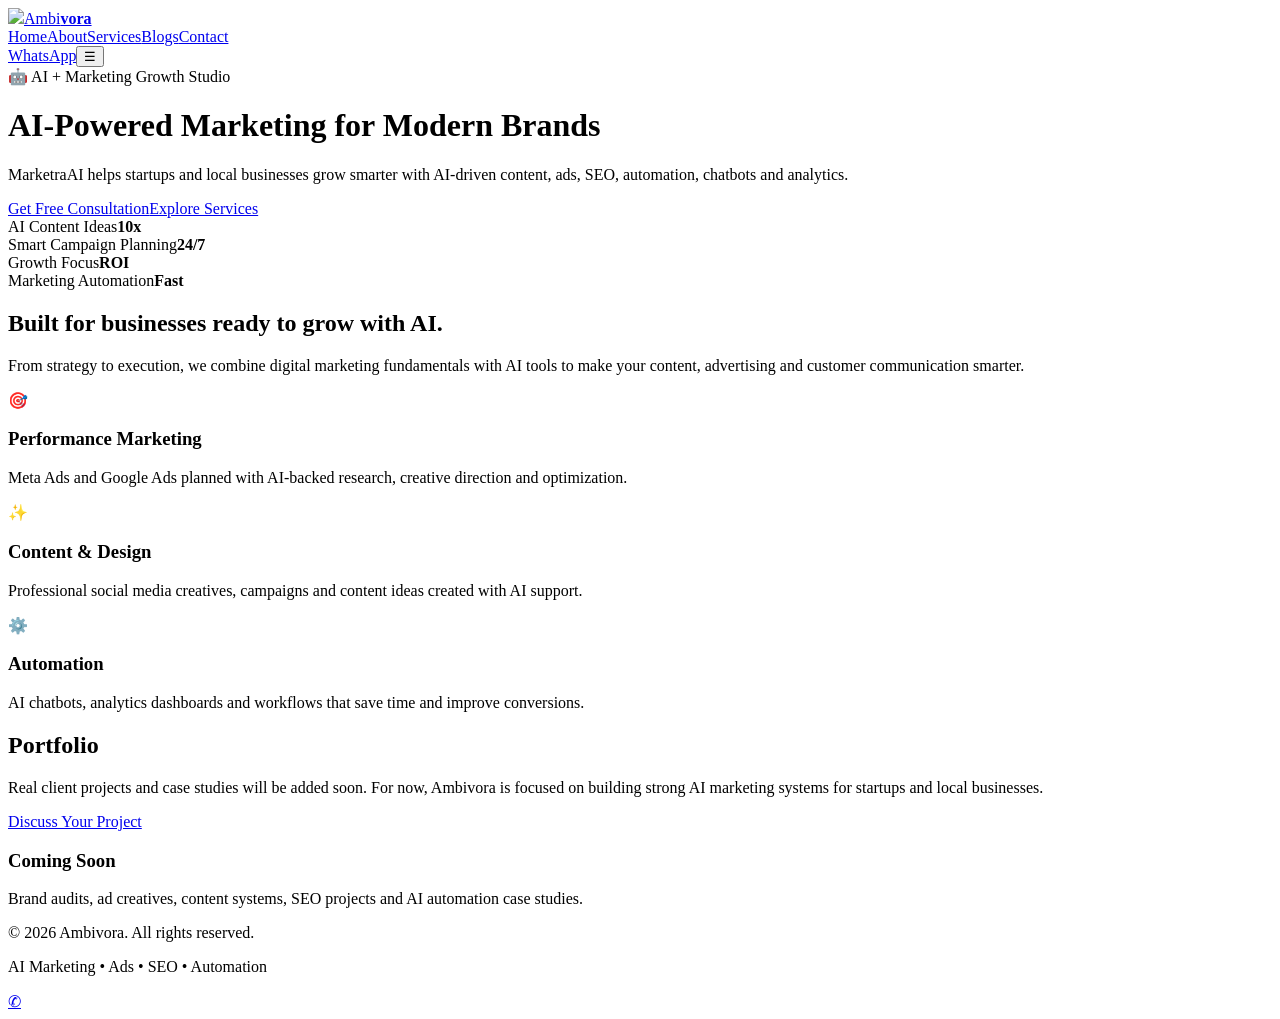
==== index.html @ a3594df1 "Update index.html" ====
<!doctype html><html lang="en"><head><meta charset="utf-8"><meta name="viewport" content="width=device-width,initial-scale=1"><title>Ambivora | AI-Powered Marketing for Modern Brands</title><meta name="description" content="AI-powered marketing solutions for startups and local businesses. Meta Ads, SEO, Google Ads, AI chatbots, content design, automation and analytics."><meta name="robots" content="index, follow"><meta name="author" content="Himanshu Vishwakarma"><link rel="icon" type="image/png" href="assets/logo.png"><link rel="stylesheet" href="style.css"> 
<link rel="canonical" href="https://ambivora.com/" />
<script type="application/ld+json">
{
  "@context": "https://schema.org",
  "@type": "Organization",
  "name": "Ambivora",
  "url": "https://ambivora.com",
  "logo": "https://ambivora.com/logo.png",
  "description": "Ambivora is an AI-powered marketing brand helping startups and local businesses grow with digital marketing, automation, content creation, ads, SEO, analytics, and AI solutions.",
  "founder": {
    "@type": "Person",
    "name": "Himanshu Vishwakarma"
  },
  "sameAs": [
    "https://www.instagram.com/marketra.ai/",
    "https://www.facebook.com/profile.php?id=61590414458630",
    "https://www.linkedin.com/company/126554090/"
  ],
  "contactPoint": {
    "@type": "ContactPoint",
    "telephone": "+91-7304382404",
    "contactType": "customer service",
    "areaServed": "IN"
  }
}
</script>
  
</head><body>
<nav class="nav"><div class="container nav-inner"><a class="brand" href="index.html"><img src="assets/logo.png"><span>Ambi<b>vora</b></span></a><div class="links"><a class="active" href="index.html">Home</a><a href="about.html">About</a><a href="services.html">Services</a><a href="blogs.html">Blogs</a><a href="contact.html">Contact</a></div><a class="nav-cta" href="https://wa.me/917304382404">WhatsApp</a><button class="menu">☰</button></div></nav>
<header class="hero"><div class="container grid"><div class="reveal"><div class="eyebrow">🤖 AI + Marketing Growth Studio</div><h1 class="title">AI-Powered Marketing for <span class="gradient">Modern Brands</span></h1><p class="sub">MarketraAI helps startups and local businesses grow smarter with AI-driven content, ads, SEO, automation, chatbots and analytics.</p><div class="actions"><a class="btn" href="contact.html">Get Free Consultation</a><a class="btn secondary" href="services.html">Explore Services</a></div></div><div class="hero-card reveal"><div class="orb"></div><div class="dashboard"><div class="metric"><span>AI Content Ideas</span><b>10x</b></div><div class="metric"><span>Smart Campaign Planning</span><b>24/7</b></div><div class="metric"><span>Growth Focus</span><b>ROI</b></div><div class="metric"><span>Marketing Automation</span><b>Fast</b></div></div></div></div></header>
<section class="section"><div class="container"><h2 class="section-title reveal">Built for businesses ready to grow with AI.</h2><p class="section-sub reveal">From strategy to execution, we combine digital marketing fundamentals with AI tools to make your content, advertising and customer communication smarter.</p><div class="cards"><div class="card reveal"><div class="icon">🎯</div><h3>Performance Marketing</h3><p>Meta Ads and Google Ads planned with AI-backed research, creative direction and optimization.</p></div><div class="card reveal"><div class="icon">✨</div><h3>Content & Design</h3><p>Professional social media creatives, campaigns and content ideas created with AI support.</p></div><div class="card reveal"><div class="icon">⚙️</div><h3>Automation</h3><p>AI chatbots, analytics dashboards and workflows that save time and improve conversions.</p></div></div></div></section>
<section class="section"><div class="container split"><div class="reveal"><h2 class="section-title">Portfolio</h2><p class="section-sub">Real client projects and case studies will be added soon. For now, Ambivora is focused on building strong AI marketing systems for startups and local businesses.</p><a class="btn secondary" href="contact.html">Discuss Your Project</a></div><div class="card reveal"><h3>Coming Soon</h3><p class="muted">Brand audits, ad creatives, content systems, SEO projects and AI automation case studies.</p></div></div></section>
<footer class="footer"><div class="container foot"><p>© 2026 Ambivora. All rights reserved.</p><p>AI Marketing • Ads • SEO • Automation</p></div></footer><a class="whatsapp" href="https://wa.me/917304382404">✆</a><script src="script.js"></script></body></html>
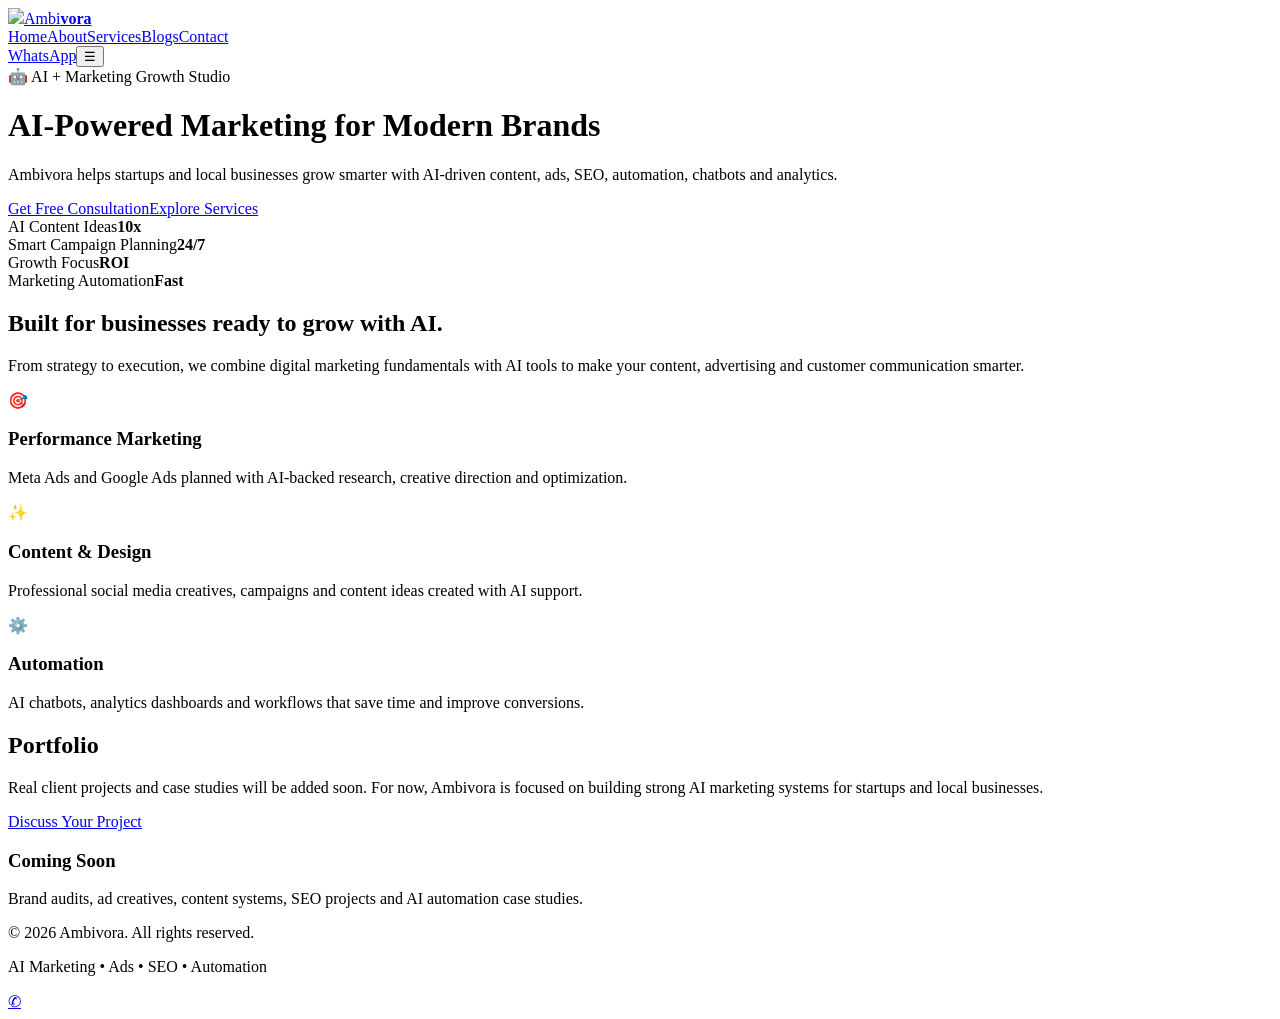
==== commit 0beedafb: "Update index.html" ====
--- a/index.html
+++ b/index.html
@@ -28,7 +28,7 @@
   
 </head><body>
 <nav class="nav"><div class="container nav-inner"><a class="brand" href="index.html"><img src="assets/logo.png"><span>Ambi<b>vora</b></span></a><div class="links"><a class="active" href="index.html">Home</a><a href="about.html">About</a><a href="services.html">Services</a><a href="blogs.html">Blogs</a><a href="contact.html">Contact</a></div><a class="nav-cta" href="https://wa.me/917304382404">WhatsApp</a><button class="menu">☰</button></div></nav>
-<header class="hero"><div class="container grid"><div class="reveal"><div class="eyebrow">🤖 AI + Marketing Growth Studio</div><h1 class="title">AI-Powered Marketing for <span class="gradient">Modern Brands</span></h1><p class="sub">MarketraAI helps startups and local businesses grow smarter with AI-driven content, ads, SEO, automation, chatbots and analytics.</p><div class="actions"><a class="btn" href="contact.html">Get Free Consultation</a><a class="btn secondary" href="services.html">Explore Services</a></div></div><div class="hero-card reveal"><div class="orb"></div><div class="dashboard"><div class="metric"><span>AI Content Ideas</span><b>10x</b></div><div class="metric"><span>Smart Campaign Planning</span><b>24/7</b></div><div class="metric"><span>Growth Focus</span><b>ROI</b></div><div class="metric"><span>Marketing Automation</span><b>Fast</b></div></div></div></div></header>
+<header class="hero"><div class="container grid"><div class="reveal"><div class="eyebrow">🤖 AI + Marketing Growth Studio</div><h1 class="title">AI-Powered Marketing for <span class="gradient">Modern Brands</span></h1><p class="sub">Ambivora helps startups and local businesses grow smarter with AI-driven content, ads, SEO, automation, chatbots and analytics.</p><div class="actions"><a class="btn" href="contact.html">Get Free Consultation</a><a class="btn secondary" href="services.html">Explore Services</a></div></div><div class="hero-card reveal"><div class="orb"></div><div class="dashboard"><div class="metric"><span>AI Content Ideas</span><b>10x</b></div><div class="metric"><span>Smart Campaign Planning</span><b>24/7</b></div><div class="metric"><span>Growth Focus</span><b>ROI</b></div><div class="metric"><span>Marketing Automation</span><b>Fast</b></div></div></div></div></header>
 <section class="section"><div class="container"><h2 class="section-title reveal">Built for businesses ready to grow with AI.</h2><p class="section-sub reveal">From strategy to execution, we combine digital marketing fundamentals with AI tools to make your content, advertising and customer communication smarter.</p><div class="cards"><div class="card reveal"><div class="icon">🎯</div><h3>Performance Marketing</h3><p>Meta Ads and Google Ads planned with AI-backed research, creative direction and optimization.</p></div><div class="card reveal"><div class="icon">✨</div><h3>Content & Design</h3><p>Professional social media creatives, campaigns and content ideas created with AI support.</p></div><div class="card reveal"><div class="icon">⚙️</div><h3>Automation</h3><p>AI chatbots, analytics dashboards and workflows that save time and improve conversions.</p></div></div></div></section>
 <section class="section"><div class="container split"><div class="reveal"><h2 class="section-title">Portfolio</h2><p class="section-sub">Real client projects and case studies will be added soon. For now, Ambivora is focused on building strong AI marketing systems for startups and local businesses.</p><a class="btn secondary" href="contact.html">Discuss Your Project</a></div><div class="card reveal"><h3>Coming Soon</h3><p class="muted">Brand audits, ad creatives, content systems, SEO projects and AI automation case studies.</p></div></div></section>
 <footer class="footer"><div class="container foot"><p>© 2026 Ambivora. All rights reserved.</p><p>AI Marketing • Ads • SEO • Automation</p></div></footer><a class="whatsapp" href="https://wa.me/917304382404">✆</a><script src="script.js"></script></body></html>
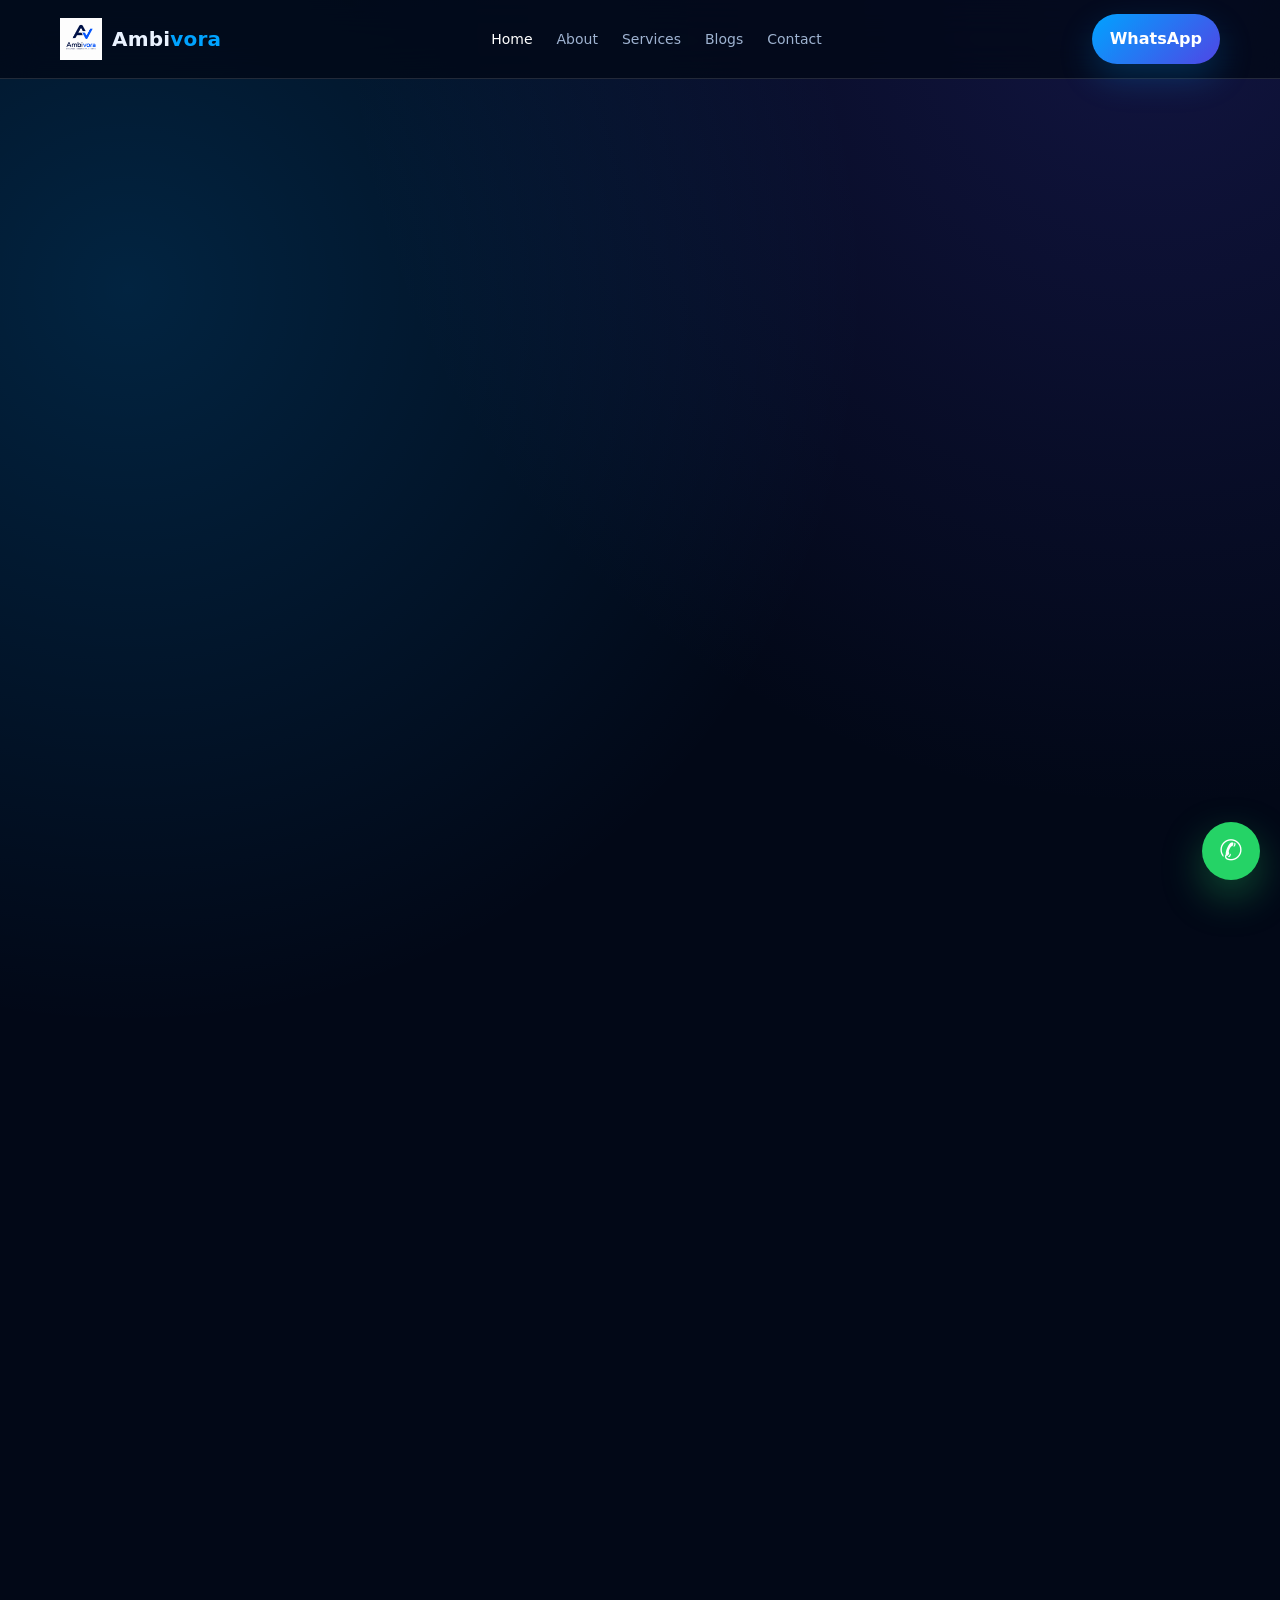
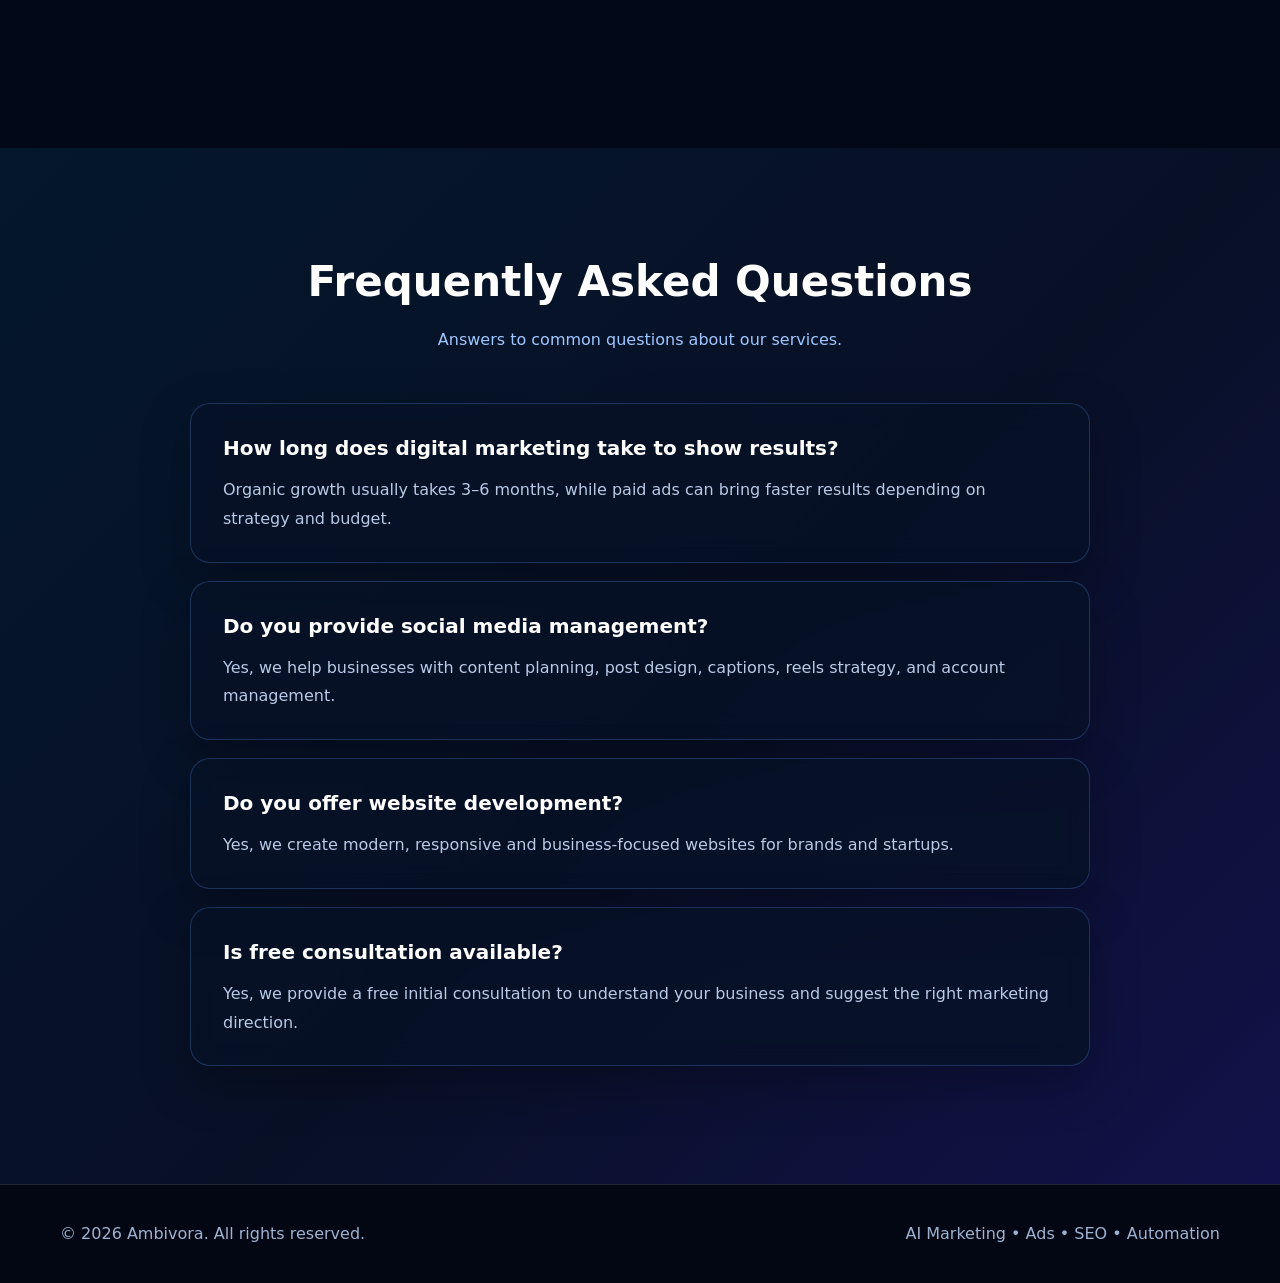
==== commit e8994e87: "Update index.html" ====
--- a/index.html
+++ b/index.html
@@ -1,5 +1,5 @@
 <!doctype html><html lang="en"><head><meta charset="utf-8"><meta name="viewport" content="width=device-width,initial-scale=1"><title>Ambivora | AI-Powered Marketing for Modern Brands</title><meta name="description" content="AI-powered marketing solutions for startups and local businesses. Meta Ads, SEO, Google Ads, AI chatbots, content design, automation and analytics."><meta name="robots" content="index, follow"><meta name="author" content="Himanshu Vishwakarma"><link rel="icon" type="image/png" href="assets/logo.png"><link rel="stylesheet" href="style.css"> 
-<link rel="canonical" href="https://ambivora.com/" />
+<link rel="canonical" href="https://ambivora.com/" /> <meta name="google-site-verification" content="0VDuMAqd3HgcejEKoUQ2re_tXmS14MhPEzHffWa3GqM" />
 <script type="application/ld+json">
 {
   "@context": "https://schema.org",
@@ -13,7 +13,7 @@
     "name": "Himanshu Vishwakarma"
   },
   "sameAs": [
-    "https://www.instagram.com/marketra.ai/",
+    "https://www.instagram.com/ambivora.ai/",
     "https://www.facebook.com/profile.php?id=61590414458630",
     "https://www.linkedin.com/company/126554090/"
   ],
@@ -31,4 +31,30 @@
 <header class="hero"><div class="container grid"><div class="reveal"><div class="eyebrow">🤖 AI + Marketing Growth Studio</div><h1 class="title">AI-Powered Marketing for <span class="gradient">Modern Brands</span></h1><p class="sub">Ambivora helps startups and local businesses grow smarter with AI-driven content, ads, SEO, automation, chatbots and analytics.</p><div class="actions"><a class="btn" href="contact.html">Get Free Consultation</a><a class="btn secondary" href="services.html">Explore Services</a></div></div><div class="hero-card reveal"><div class="orb"></div><div class="dashboard"><div class="metric"><span>AI Content Ideas</span><b>10x</b></div><div class="metric"><span>Smart Campaign Planning</span><b>24/7</b></div><div class="metric"><span>Growth Focus</span><b>ROI</b></div><div class="metric"><span>Marketing Automation</span><b>Fast</b></div></div></div></div></header>
 <section class="section"><div class="container"><h2 class="section-title reveal">Built for businesses ready to grow with AI.</h2><p class="section-sub reveal">From strategy to execution, we combine digital marketing fundamentals with AI tools to make your content, advertising and customer communication smarter.</p><div class="cards"><div class="card reveal"><div class="icon">🎯</div><h3>Performance Marketing</h3><p>Meta Ads and Google Ads planned with AI-backed research, creative direction and optimization.</p></div><div class="card reveal"><div class="icon">✨</div><h3>Content & Design</h3><p>Professional social media creatives, campaigns and content ideas created with AI support.</p></div><div class="card reveal"><div class="icon">⚙️</div><h3>Automation</h3><p>AI chatbots, analytics dashboards and workflows that save time and improve conversions.</p></div></div></div></section>
 <section class="section"><div class="container split"><div class="reveal"><h2 class="section-title">Portfolio</h2><p class="section-sub">Real client projects and case studies will be added soon. For now, Ambivora is focused on building strong AI marketing systems for startups and local businesses.</p><a class="btn secondary" href="contact.html">Discuss Your Project</a></div><div class="card reveal"><h3>Coming Soon</h3><p class="muted">Brand audits, ad creatives, content systems, SEO projects and AI automation case studies.</p></div></div></section>
+
+  <section class="faq-section">
+  <h2>Frequently Asked Questions</h2>
+  <p class="faq-subtitle">Answers to common questions about our services.</p>
+
+  <div class="faq-box">
+    <h3>How long does digital marketing take to show results?</h3>
+    <p>Organic growth usually takes 3–6 months, while paid ads can bring faster results depending on strategy and budget.</p>
+  </div>
+
+  <div class="faq-box">
+    <h3>Do you provide social media management?</h3>
+    <p>Yes, we help businesses with content planning, post design, captions, reels strategy, and account management.</p>
+  </div>
+
+  <div class="faq-box">
+    <h3>Do you offer website development?</h3>
+    <p>Yes, we create modern, responsive and business-focused websites for brands and startups.</p>
+  </div>
+
+  <div class="faq-box">
+    <h3>Is free consultation available?</h3>
+    <p>Yes, we provide a free initial consultation to understand your business and suggest the right marketing direction.</p>
+  </div>
+</section>
+  
 <footer class="footer"><div class="container foot"><p>© 2026 Ambivora. All rights reserved.</p><p>AI Marketing • Ads • SEO • Automation</p></div></footer><a class="whatsapp" href="https://wa.me/917304382404">✆</a><script src="script.js"></script></body></html>
--- a/style.css
+++ b/style.css
@@ -0,0 +1,83 @@
+:root{
+  --navy:#020817;--navy2:#07142b;--blue:#00A3FF;--blue2:#4f46e5;--text:#eaf3ff;--muted:#9fb3d1;--card:rgba(255,255,255,.07);--line:rgba(255,255,255,.13);--white:#fff;
+}
+*{box-sizing:border-box;margin:0;padding:0}html{scroll-behavior:smooth}body{font-family:Inter,system-ui,-apple-system,Segoe UI,Arial,sans-serif;background:radial-gradient(circle at 10% 10%,rgba(0,163,255,.18),transparent 26%),radial-gradient(circle at 90% 0%,rgba(79,70,229,.2),transparent 26%),var(--navy);color:var(--text);line-height:1.6;overflow-x:hidden}a{color:inherit;text-decoration:none}.container{width:min(1160px,92%);margin:auto}.nav{position:sticky;top:0;z-index:99;background:rgba(2,8,23,.78);backdrop-filter:blur(18px);border-bottom:1px solid var(--line)}.nav-inner{display:flex;align-items:center;justify-content:space-between;padding:14px 0}.brand{display:flex;align-items:center;gap:10px;font-weight:800;letter-spacing:.2px}.brand img{width:42px;height:42px;object-fit:contain}.brand span{font-size:20px}.brand b{color:var(--blue)}.links{display:flex;gap:24px;align-items:center}.links a{font-size:14px;color:var(--muted);transition:.25s}.links a:hover,.links a.active{color:var(--white)}.nav-cta,.btn{display:inline-flex;align-items:center;justify-content:center;gap:8px;padding:12px 18px;border-radius:999px;background:linear-gradient(135deg,var(--blue),var(--blue2));color:white;font-weight:700;border:0;box-shadow:0 14px 35px rgba(0,163,255,.22);transition:.25s;cursor:pointer}.btn:hover,.nav-cta:hover{transform:translateY(-2px);box-shadow:0 20px 50px rgba(0,163,255,.32)}.btn.secondary{background:rgba(255,255,255,.08);border:1px solid var(--line);box-shadow:none}.menu{display:none;background:none;border:1px solid var(--line);color:white;border-radius:12px;padding:8px 11px;font-size:22px}
+.hero{position:relative;padding:92px 0 70px;min-height:78vh;display:flex;align-items:center}.grid{display:grid;grid-template-columns:1.05fr .95fr;gap:48px;align-items:center}.eyebrow{display:inline-flex;align-items:center;gap:9px;border:1px solid var(--line);background:rgba(255,255,255,.06);border-radius:999px;padding:8px 13px;color:#cfe6ff;font-size:14px;margin-bottom:20px}.title{font-size:clamp(42px,7vw,78px);line-height:1.02;letter-spacing:-2.8px}.gradient{background:linear-gradient(135deg,#fff 20%,#76d7ff 55%,#7c6cff 90%);-webkit-background-clip:text;background-clip:text;color:transparent}.sub{font-size:18px;color:var(--muted);max-width:670px;margin:22px 0 30px}.actions{display:flex;gap:14px;flex-wrap:wrap}.hero-card{position:relative;border:1px solid var(--line);border-radius:34px;padding:26px;background:linear-gradient(180deg,rgba(255,255,255,.1),rgba(255,255,255,.035));box-shadow:0 30px 90px rgba(0,0,0,.28);overflow:hidden}.hero-card:before{content:"";position:absolute;inset:-1px;background:radial-gradient(circle at 30% 0%,rgba(0,163,255,.26),transparent 45%);pointer-events:none}.dashboard{position:relative;display:grid;gap:14px}.metric{padding:18px;border-radius:22px;background:rgba(3,10,26,.78);border:1px solid var(--line);display:flex;justify-content:space-between;align-items:center}.metric b{font-size:28px;color:white}.metric span{color:var(--muted);font-size:14px}.orb{position:absolute;width:220px;height:220px;border-radius:50%;background:radial-gradient(circle,#00a3ff,transparent 66%);filter:blur(26px);opacity:.22;right:-65px;top:-65px;animation:float 6s ease-in-out infinite}.page-head{padding:78px 0 42px;text-align:center}.page-head h1{font-size:clamp(38px,6vw,66px);letter-spacing:-2px}.page-head p{color:var(--muted);font-size:18px;max-width:760px;margin:16px auto}.section{padding:76px 0}.section-title{font-size:clamp(30px,4vw,48px);letter-spacing:-1.5px;margin-bottom:13px}.section-sub{color:var(--muted);max-width:760px;margin-bottom:34px}.cards{display:grid;grid-template-columns:repeat(3,1fr);gap:20px}.card{border:1px solid var(--line);background:linear-gradient(180deg,rgba(255,255,255,.08),rgba(255,255,255,.035));border-radius:26px;padding:24px;transition:.28s;position:relative;overflow:hidden}.card:after{content:"";position:absolute;inset:auto -50px -70px auto;width:160px;height:160px;border-radius:50%;background:rgba(0,163,255,.12);filter:blur(20px)}.card:hover{transform:translateY(-8px);border-color:rgba(0,163,255,.45)}.icon{width:48px;height:48px;border-radius:16px;background:linear-gradient(135deg,var(--blue),var(--blue2));display:grid;place-items:center;font-size:22px;margin-bottom:18px}.card h3{font-size:21px;margin-bottom:10px}.card p,.muted{color:var(--muted)}.split{display:grid;grid-template-columns:.9fr 1.1fr;gap:44px;align-items:center}.founder-img{width:100%;max-width:420px;border-radius:32px;border:1px solid var(--line);box-shadow:0 28px 80px rgba(0,0,0,.35);filter:saturate(.9)}.timeline{display:grid;gap:16px;margin-top:24px}.step{padding:18px;border-left:3px solid var(--blue);background:rgba(255,255,255,.055);border-radius:0 18px 18px 0}.blog-grid{display:grid;grid-template-columns:repeat(3,1fr);gap:22px}.blog{min-height:250px;display:flex;flex-direction:column;justify-content:space-between}.tag{color:#8ddcff;font-size:13px;font-weight:700}.form-wrap{display:grid;grid-template-columns:.9fr 1.1fr;gap:32px}.form{border:1px solid var(--line);background:rgba(255,255,255,.06);border-radius:28px;padding:24px}.field{margin-bottom:15px}.field label{display:block;margin-bottom:6px;color:#dcecff;font-size:14px}.field input,.field textarea{width:100%;padding:14px 15px;border-radius:15px;border:1px solid var(--line);background:rgba(2,8,23,.65);color:white;outline:none}.field textarea{min-height:130px;resize:vertical}.socials{display:flex;flex-wrap:wrap;gap:12px;margin-top:20px}.socials a{padding:10px 14px;border:1px solid var(--line);border-radius:999px;color:#cfe6ff;background:rgba(255,255,255,.055);transition:.25s}.socials a:hover{border-color:var(--blue);color:white;transform:translateY(-2px)}.footer{padding:36px 0;border-top:1px solid var(--line);background:rgba(0,0,0,.16);color:var(--muted)}.foot{display:flex;justify-content:space-between;gap:20px;flex-wrap:wrap}.whatsapp{position:fixed;right:20px;bottom:20px;z-index:90;width:58px;height:58px;border-radius:50%;display:grid;place-items:center;background:#25D366;color:white;font-size:28px;box-shadow:0 16px 40px rgba(37,211,102,.34);animation:pulse 2s infinite}.reveal{opacity:0;transform:translateY(28px);transition:opacity .75s ease,transform .75s ease}.reveal.show{opacity:1;transform:none}@keyframes float{50%{transform:translateY(24px)}}@keyframes pulse{50%{transform:scale(1.06)}}
+@media(max-width:900px){.grid,.split,.form-wrap{grid-template-columns:1fr}.cards,.blog-grid{grid-template-columns:1fr 1fr}.links{position:fixed;inset:70px 16px auto 16px;background:#07142b;border:1px solid var(--line);border-radius:24px;padding:20px;display:none;flex-direction:column;align-items:flex-start}.links.open{display:flex}.menu{display:block}.nav-cta{display:none}.hero{padding-top:56px}.title{letter-spacing:-1.5px}}@media(max-width:620px){.cards,.blog-grid{grid-template-columns:1fr}.actions .btn{width:100%}.foot{display:block}.hero-card{padding:18px}.brand span{font-size:18px}}
+
+.faq-section {
+  padding: 100px 20px;
+  background: linear-gradient(135deg, #04172b 0%, #081026 55%, #12124a 100%);
+  color: #ffffff;
+  text-align: center;
+  position: relative;
+  overflow: hidden;
+}
+
+.faq-section h2 {
+  font-size: 42px;
+  font-weight: 800;
+  color: #ffffff;
+  margin-bottom: 12px;
+}
+
+.faq-subtitle {
+  color: #9fc7ff;
+  font-size: 16px;
+  margin-bottom: 50px;
+}
+
+.faq-box {
+  max-width: 900px;
+  margin: 18px auto;
+  padding: 28px 32px;
+  background: rgba(7, 18, 39, 0.82);
+  border: 1px solid rgba(95, 151, 255, 0.25);
+  border-radius: 20px;
+  text-align: left;
+  box-shadow: 0 18px 50px rgba(0, 0, 0, 0.25);
+  backdrop-filter: blur(12px);
+  transition: all 0.3s ease;
+}
+
+.faq-box:hover {
+  transform: translateY(-5px);
+  border-color: rgba(56, 189, 248, 0.6);
+  box-shadow: 0 22px 60px rgba(37, 99, 235, 0.25);
+}
+
+.faq-box h3 {
+  color: #ffffff;
+  font-size: 20px;
+  font-weight: 700;
+  margin-bottom: 12px;
+}
+
+.faq-box p {
+  color: #b9c9e6;
+  font-size: 16px;
+  line-height: 1.8;
+  margin: 0;
+}
+
+@media (max-width: 768px) {
+  .faq-section {
+    padding: 70px 16px;
+  }
+
+  .faq-section h2 {
+    font-size: 32px;
+  }
+
+  .faq-box {
+    padding: 22px;
+  }
+
+  .faq-box h3 {
+    font-size: 18px;
+  }
+
+  .faq-box p {
+    font-size: 15px;
+  }
+}
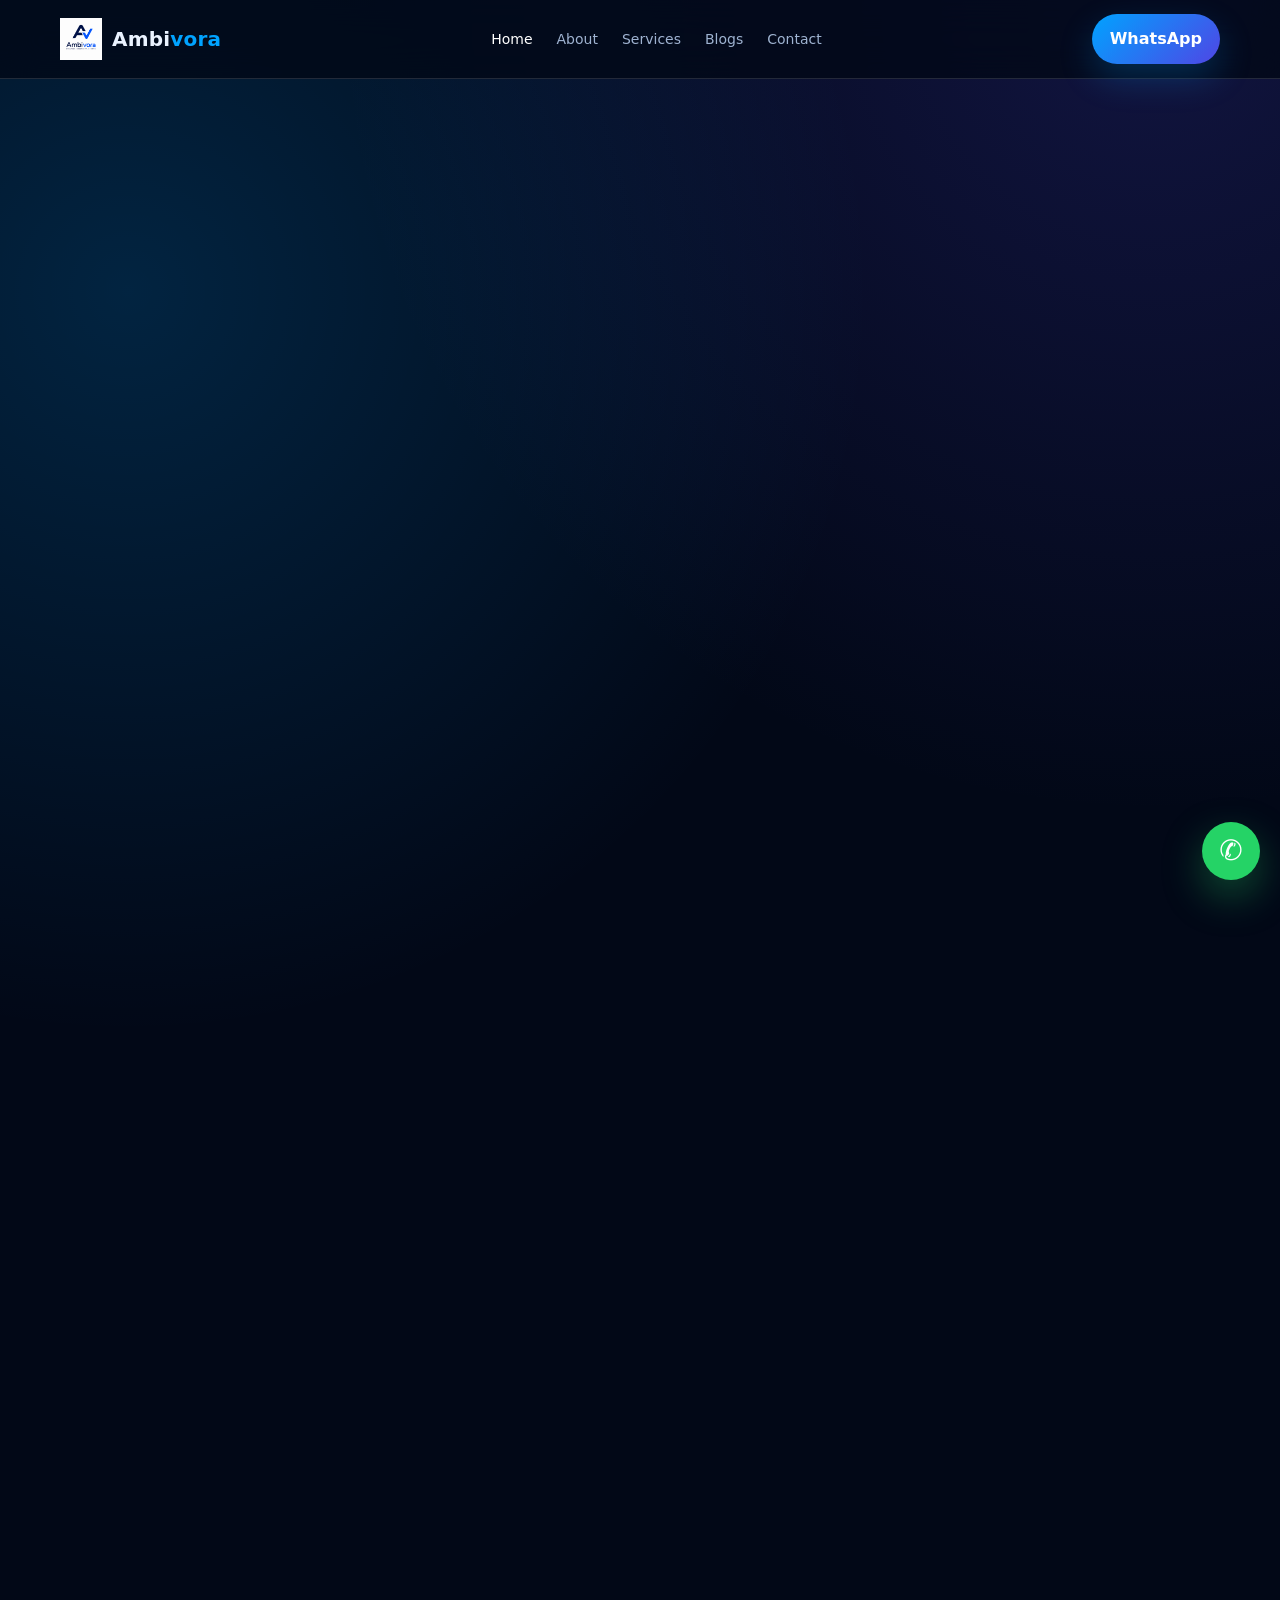
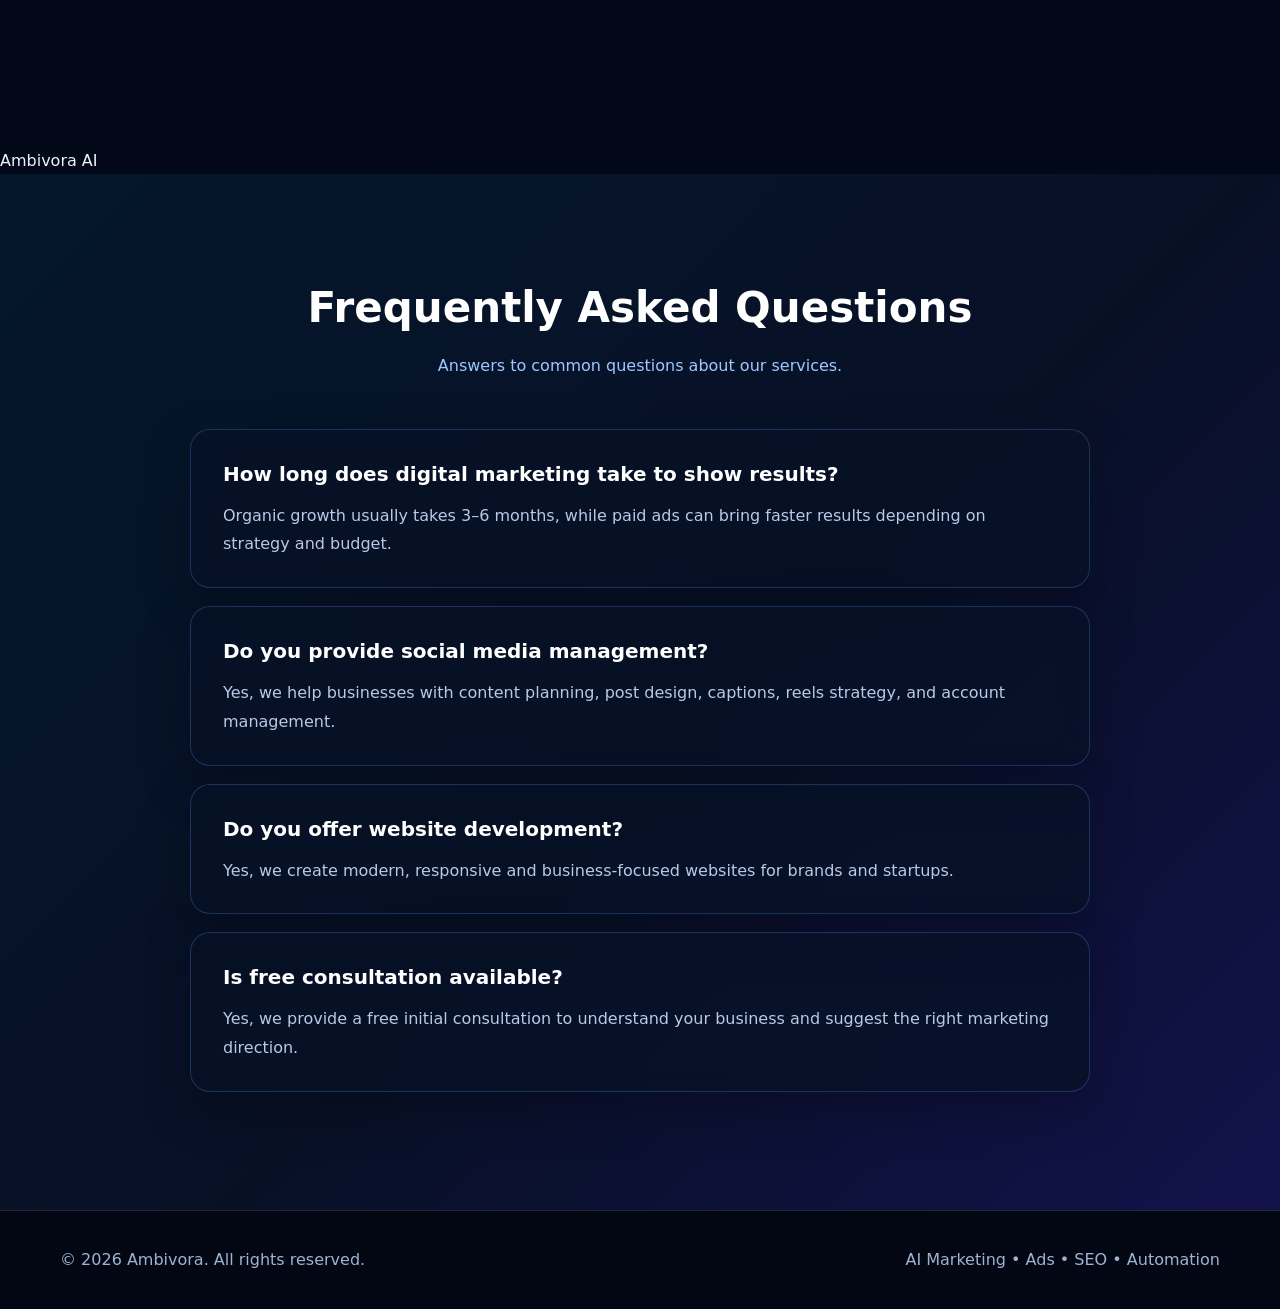
==== commit 061390f6: "Update index.html" ====
--- a/index.html
+++ b/index.html
@@ -1,5 +1,24 @@
 <!doctype html><html lang="en"><head><meta charset="utf-8"><meta name="viewport" content="width=device-width,initial-scale=1"><title>Ambivora | AI-Powered Marketing for Modern Brands</title><meta name="description" content="AI-powered marketing solutions for startups and local businesses. Meta Ads, SEO, Google Ads, AI chatbots, content design, automation and analytics."><meta name="robots" content="index, follow"><meta name="author" content="Himanshu Vishwakarma"><link rel="icon" type="image/png" href="assets/logo.png"><link rel="stylesheet" href="style.css"> 
-<link rel="canonical" href="https://ambivora.com/" /> <meta name="google-site-verification" content="0VDuMAqd3HgcejEKoUQ2re_tXmS14MhPEzHffWa3GqM" />
+<link rel="canonical" href="https://ambivora.com/" /> <meta name="google-site-verification" content="0VDuMAqd3HgcejEKoUQ2re_tXmS14MhPEzHffWa3GqM" /> 
+  
+  <!-- Google tag (gtag.js) -->
+<script async src="https://www.googletagmanager.com/gtag/js?id=G-5TPEC9XY6Q"></script>
+<script>
+  window.dataLayer = window.dataLayer || [];
+  function gtag(){dataLayer.push(arguments);}
+  gtag('js', new Date());
+
+  gtag('config', 'G-5TPEC9XY6Q');
+</script>
+
+<!-- Google Tag Manager -->
+<script>(function(w,d,s,l,i){w[l]=w[l]||[];w[l].push({'gtm.start':
+new Date().getTime(),event:'gtm.js'});var f=d.getElementsByTagName(s)[0],
+j=d.createElement(s),dl=l!='dataLayer'?'&l='+l:'';j.async=true;j.src=
+'https://www.googletagmanager.com/gtm.js?id='+i+dl;f.parentNode.insertBefore(j,f);
+})(window,document,'script','dataLayer','GTM-TC87VSV4');</script>
+<!-- End Google Tag Manager -->
+  
 <script type="application/ld+json">
 {
   "@context": "https://schema.org",
@@ -27,10 +46,17 @@
 </script>
   
 </head><body>
+  
+<!-- Google Tag Manager (noscript) -->
+<noscript><iframe src="https://www.googletagmanager.com/ns.html?id=GTM-TC87VSV4"
+height="0" width="0" style="display:none;visibility:hidden"></iframe></noscript>
+<!-- End Google Tag Manager (noscript) -->
+  
 <nav class="nav"><div class="container nav-inner"><a class="brand" href="index.html"><img src="assets/logo.png"><span>Ambi<b>vora</b></span></a><div class="links"><a class="active" href="index.html">Home</a><a href="about.html">About</a><a href="services.html">Services</a><a href="blogs.html">Blogs</a><a href="contact.html">Contact</a></div><a class="nav-cta" href="https://wa.me/917304382404">WhatsApp</a><button class="menu">☰</button></div></nav>
 <header class="hero"><div class="container grid"><div class="reveal"><div class="eyebrow">🤖 AI + Marketing Growth Studio</div><h1 class="title">AI-Powered Marketing for <span class="gradient">Modern Brands</span></h1><p class="sub">Ambivora helps startups and local businesses grow smarter with AI-driven content, ads, SEO, automation, chatbots and analytics.</p><div class="actions"><a class="btn" href="contact.html">Get Free Consultation</a><a class="btn secondary" href="services.html">Explore Services</a></div></div><div class="hero-card reveal"><div class="orb"></div><div class="dashboard"><div class="metric"><span>AI Content Ideas</span><b>10x</b></div><div class="metric"><span>Smart Campaign Planning</span><b>24/7</b></div><div class="metric"><span>Growth Focus</span><b>ROI</b></div><div class="metric"><span>Marketing Automation</span><b>Fast</b></div></div></div></div></header>
 <section class="section"><div class="container"><h2 class="section-title reveal">Built for businesses ready to grow with AI.</h2><p class="section-sub reveal">From strategy to execution, we combine digital marketing fundamentals with AI tools to make your content, advertising and customer communication smarter.</p><div class="cards"><div class="card reveal"><div class="icon">🎯</div><h3>Performance Marketing</h3><p>Meta Ads and Google Ads planned with AI-backed research, creative direction and optimization.</p></div><div class="card reveal"><div class="icon">✨</div><h3>Content & Design</h3><p>Professional social media creatives, campaigns and content ideas created with AI support.</p></div><div class="card reveal"><div class="icon">⚙️</div><h3>Automation</h3><p>AI chatbots, analytics dashboards and workflows that save time and improve conversions.</p></div></div></div></section>
 <section class="section"><div class="container split"><div class="reveal"><h2 class="section-title">Portfolio</h2><p class="section-sub">Real client projects and case studies will be added soon. For now, Ambivora is focused on building strong AI marketing systems for startups and local businesses.</p><a class="btn secondary" href="contact.html">Discuss Your Project</a></div><div class="card reveal"><h3>Coming Soon</h3><p class="muted">Brand audits, ad creatives, content systems, SEO projects and AI automation case studies.</p></div></div></section>
+<a href="ai.html">Ambivora AI</a>
 
   <section class="faq-section">
   <h2>Frequently Asked Questions</h2>
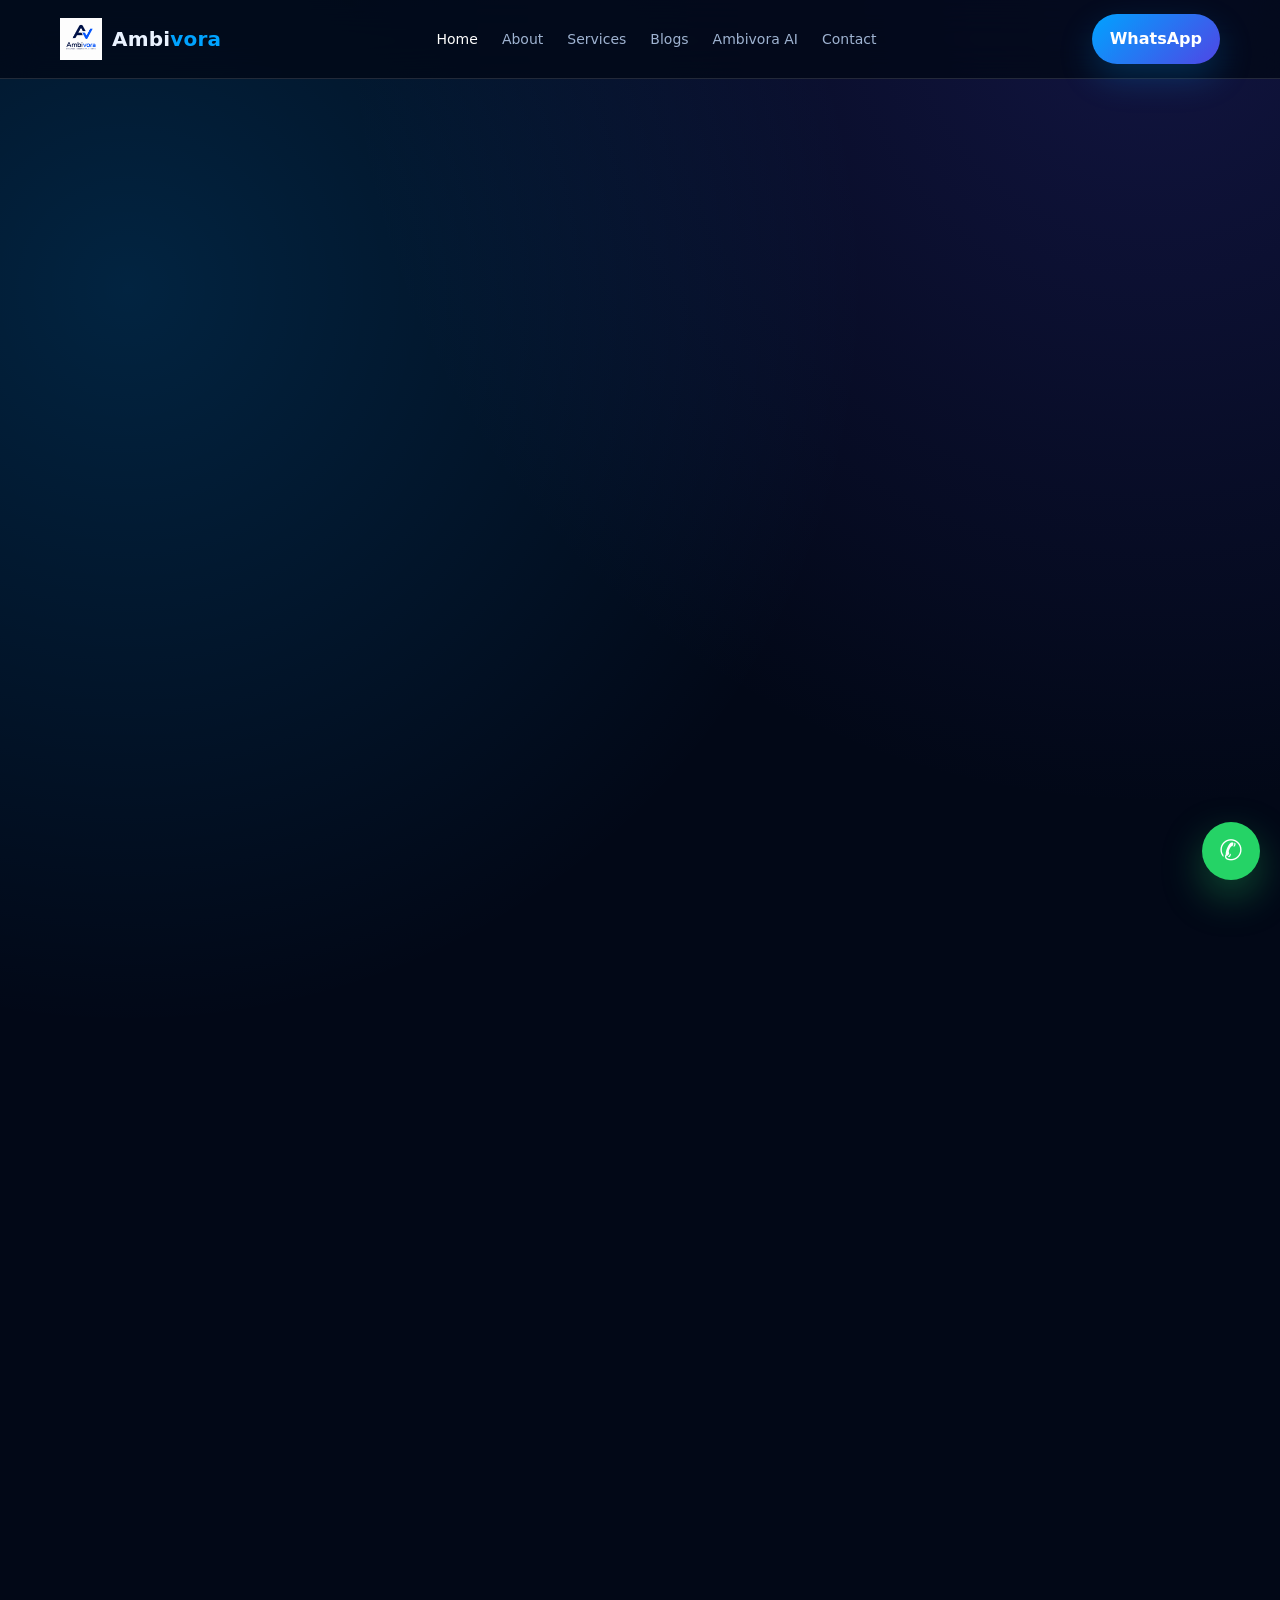
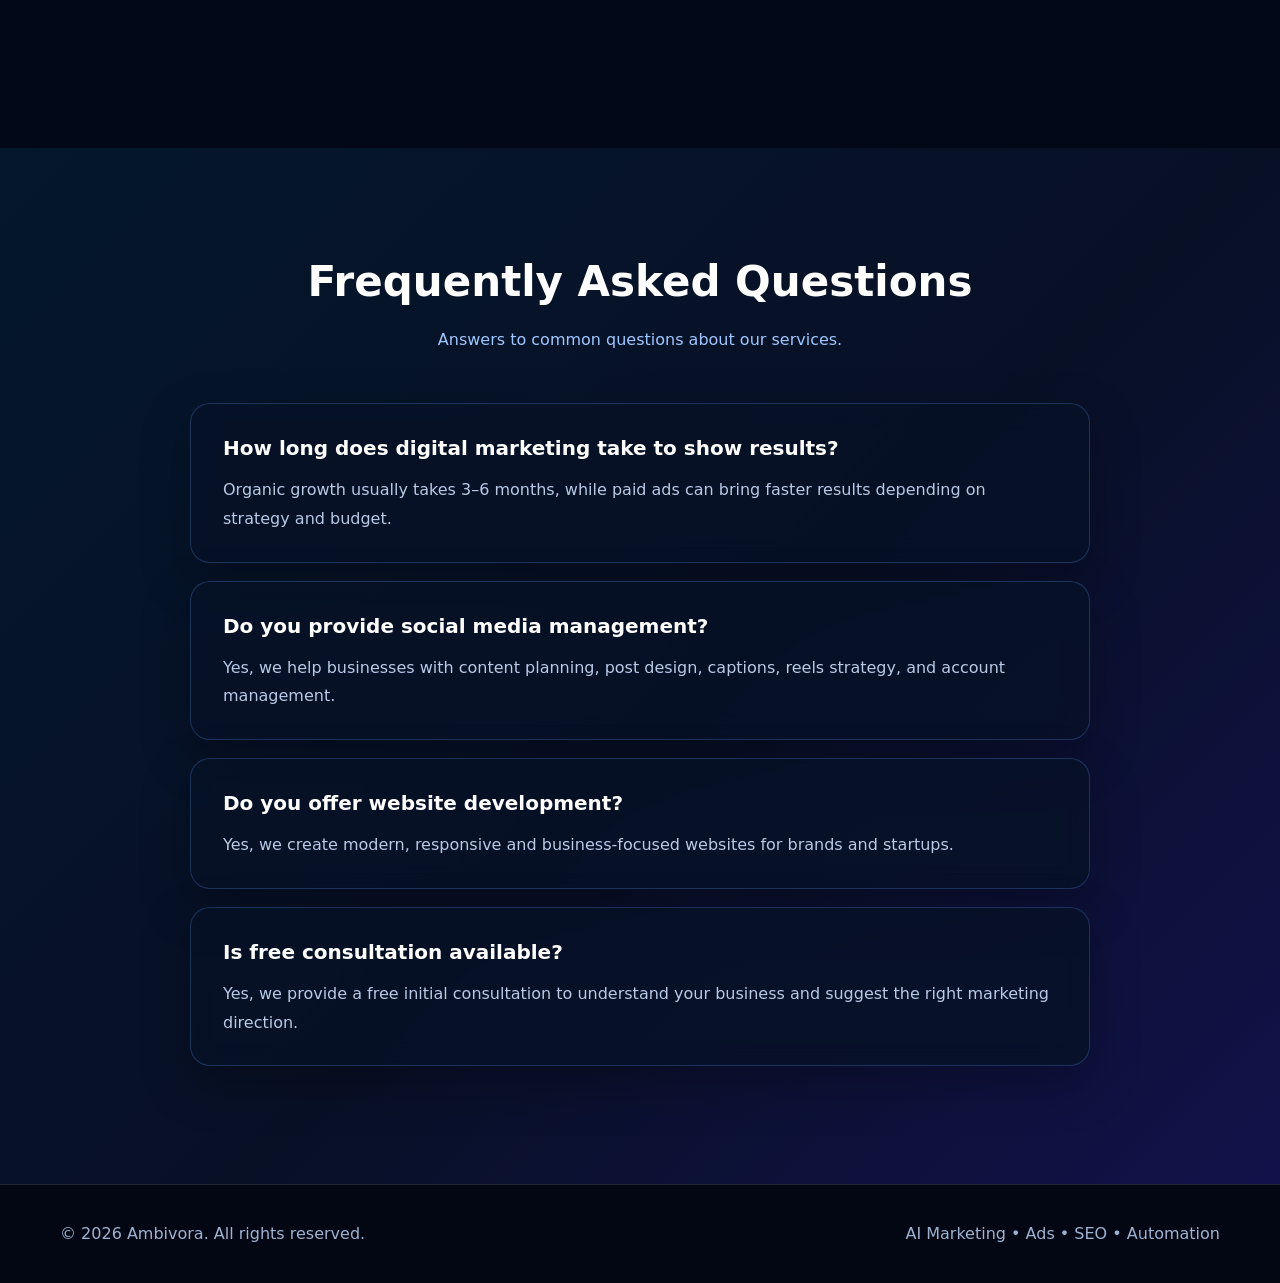
==== commit efe009b8: "Update index.html" ====
--- a/index.html
+++ b/index.html
@@ -52,11 +52,11 @@
 height="0" width="0" style="display:none;visibility:hidden"></iframe></noscript>
 <!-- End Google Tag Manager (noscript) -->
   
-<nav class="nav"><div class="container nav-inner"><a class="brand" href="index.html"><img src="assets/logo.png"><span>Ambi<b>vora</b></span></a><div class="links"><a class="active" href="index.html">Home</a><a href="about.html">About</a><a href="services.html">Services</a><a href="blogs.html">Blogs</a><a href="contact.html">Contact</a></div><a class="nav-cta" href="https://wa.me/917304382404">WhatsApp</a><button class="menu">☰</button></div></nav>
+<nav class="nav"><div class="container nav-inner"><a class="brand" href="index.html"><img src="assets/logo.png"><span>Ambi<b>vora</b></span></a><div class="links"><a class="active" href="index.html">Home</a><a href="about.html">About</a><a href="services.html">Services</a><a href="blogs.html">Blogs</a> <a href="ai.html">Ambivora AI</a> <a href="contact.html">Contact</a></div><a class="nav-cta" href="https://wa.me/917304382404">WhatsApp</a><button class="menu">☰</button></div></nav>
 <header class="hero"><div class="container grid"><div class="reveal"><div class="eyebrow">🤖 AI + Marketing Growth Studio</div><h1 class="title">AI-Powered Marketing for <span class="gradient">Modern Brands</span></h1><p class="sub">Ambivora helps startups and local businesses grow smarter with AI-driven content, ads, SEO, automation, chatbots and analytics.</p><div class="actions"><a class="btn" href="contact.html">Get Free Consultation</a><a class="btn secondary" href="services.html">Explore Services</a></div></div><div class="hero-card reveal"><div class="orb"></div><div class="dashboard"><div class="metric"><span>AI Content Ideas</span><b>10x</b></div><div class="metric"><span>Smart Campaign Planning</span><b>24/7</b></div><div class="metric"><span>Growth Focus</span><b>ROI</b></div><div class="metric"><span>Marketing Automation</span><b>Fast</b></div></div></div></div></header>
 <section class="section"><div class="container"><h2 class="section-title reveal">Built for businesses ready to grow with AI.</h2><p class="section-sub reveal">From strategy to execution, we combine digital marketing fundamentals with AI tools to make your content, advertising and customer communication smarter.</p><div class="cards"><div class="card reveal"><div class="icon">🎯</div><h3>Performance Marketing</h3><p>Meta Ads and Google Ads planned with AI-backed research, creative direction and optimization.</p></div><div class="card reveal"><div class="icon">✨</div><h3>Content & Design</h3><p>Professional social media creatives, campaigns and content ideas created with AI support.</p></div><div class="card reveal"><div class="icon">⚙️</div><h3>Automation</h3><p>AI chatbots, analytics dashboards and workflows that save time and improve conversions.</p></div></div></div></section>
 <section class="section"><div class="container split"><div class="reveal"><h2 class="section-title">Portfolio</h2><p class="section-sub">Real client projects and case studies will be added soon. For now, Ambivora is focused on building strong AI marketing systems for startups and local businesses.</p><a class="btn secondary" href="contact.html">Discuss Your Project</a></div><div class="card reveal"><h3>Coming Soon</h3><p class="muted">Brand audits, ad creatives, content systems, SEO projects and AI automation case studies.</p></div></div></section>
-<a href="ai.html">Ambivora AI</a>
+
 
   <section class="faq-section">
   <h2>Frequently Asked Questions</h2>
